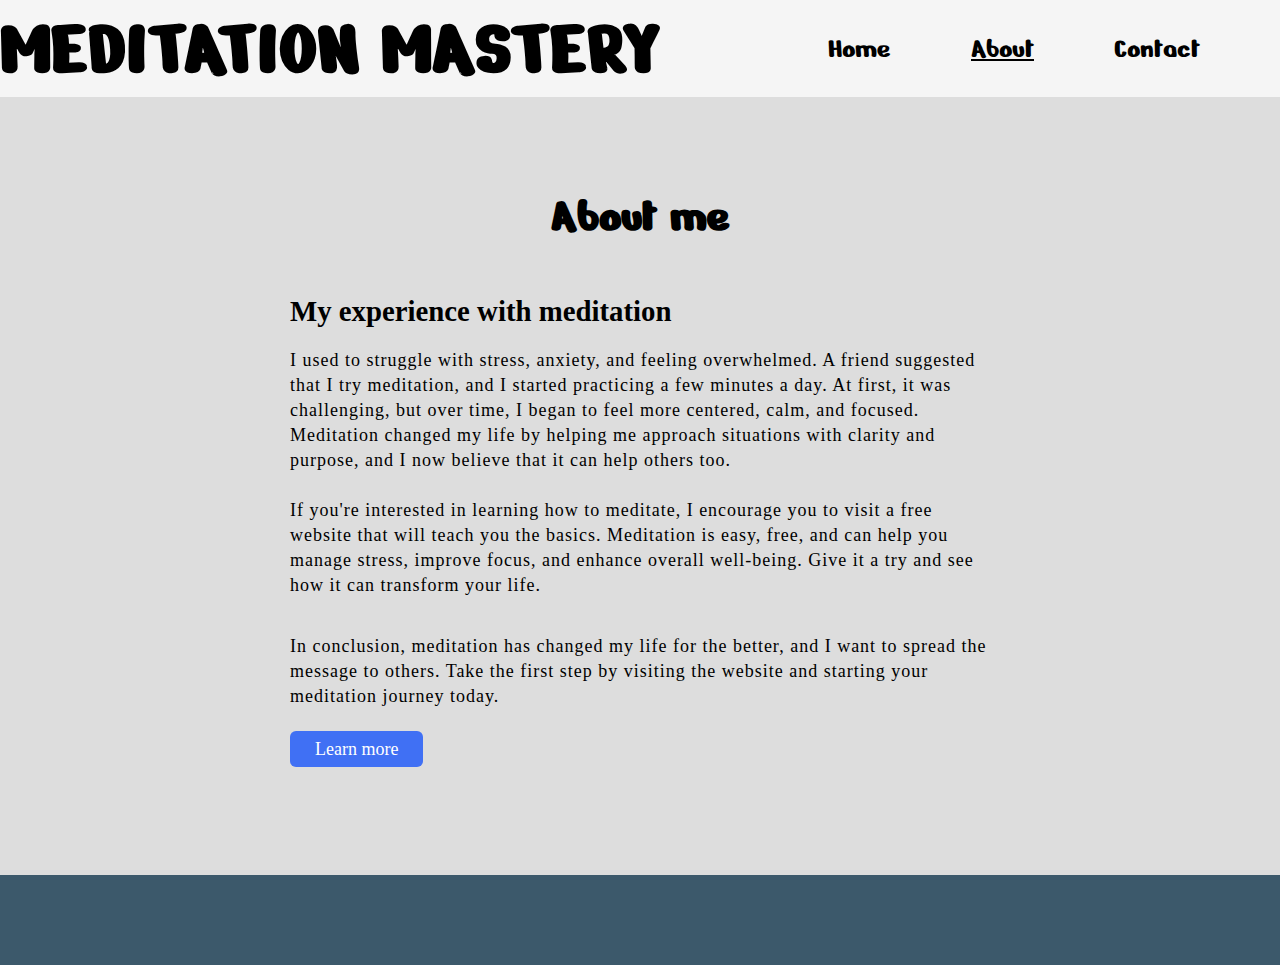
==== about.html @ d4aea95e "put in active class for nav" ====
<!DOCTYPE html>
<html lang="en">
    <head>
        <title>Meditation</title>
        <meta charset="UTF-8" />
        <meta name="description" content="Trying to edcate the world on importance of meditation"/>
        <link rel="shortcut icon" type="image/x-icon" href="/favicon.ico">
        <link href="assets/style.css" rel="stylesheet" />
        <link rel="stylesheet" href="https://use.fontawesome.com/releases/v5.14.0/css/all.css" integrity="sha384-HzLeBuhoNPvSl5KYnjx0BT+WB0QEEqLprO+NBkkk5gbc67FTaL7XIGa2w1L0Xbgc" crossorigin="anonymous">
    </head>

    <body>
      <header>
        <nav>
          <div class="logo">
            <a href="index.html"></a>
            <h1 id="logo">Meditation Mastery</h1>
          </div>
          <ul id="list">
            <li></li>
  
            <li>
              <a href="contact.html">Contact</a>
            </li>
            <li>
              <a href="gallery.html" class="active">About</a>
            </li>
  
            <li>
              <a href="home.html"> Home</a>
            </li>
          </ul>
        </nav>
      </header>

      <section class="about-page">
        <div class="about-me">
          <div class="text">
            <h1 id="welcome">About me </h2>
            <h5>My experience with meditation</h5>
              <p>I used to struggle with stress, anxiety, and feeling overwhelmed. 
                A friend suggested that I try meditation, and I started practicing a few minutes a day.
                 At first, it was challenging, but over time, I began to feel more centered, calm, and focused.
                  Meditation changed my life by helping me approach situations with clarity and purpose, 
                and I now believe that it can help others too.
                <br><br>
               <p> If you're interested in learning how to meditate, I encourage you to visit a free website that will teach 
                    you the basics. Meditation is easy, free, and can help you manage stress, improve focus, 
                    and enhance overall well-being. Give it a try and see how it can transform your life. </p>
                    <br><br>
                <p>In conclusion, meditation has changed my life for the better, and I want to spread the message to others. 
                    Take the first step by visiting the website and starting your meditation journey today.</p>
                    <div class="data">
            <a href="https://www.calm.com/" class="learn">Learn more</a>
            </div>
          </div>
        </div>
      </section>
      <footer>
        <ul>
          <li>
            <a
              href="https://facebook.com"
              target="_blank"
              rel="noopener"
              aria-label="Visit our Facebook page (opens in a new tab)"
              ><i class="fab fa-facebook"></i
            ></a>
          </li>
          <li>
            <a
              href="https://twitter.com"
              target="_blank"
              rel="noopener"
              aria-label="Visit our Twitter page (opens in a new tab)"
              ><i class="fab fa-twitter-square"></i
            ></a>
          </li>
          <li>
            <a
              href="https://youtube.com"
              target="_blank"
              rel="noopener"
              aria-label="Visit our YouTube page (opens in a new tab)"
              ><i class="fab fa-youtube-square"></i
            ></a>
          </li>
          <li>
            <a
              href="https://instagram.com"
              target="_blank"
              rel="noopener"
              aria-label="Visit our Instagram page (opens in a new tab)"
              ><i class="fab fa-instagram"></i
            ></a>
          </li>
        </ul>
       
      </footer>
---- assets/style.css ----
@import url("https://fonts.googleapis.com/css2?family=Nerko+One&family=Roboto&display=swap");
* {
    margin: 0;
    padding: 0;
    box-sizing: border-box;
    border: none;
    

}
html {
  scroll-behavior: smooth;
}
body {
  background-color:#ddd;
}
/* header section */

header {
  color: black;
  background-color: rgb(245, 245, 245);
}

.active{
  text-decoration: underline;
}

nav {
  display: flex;
  justify-content: space-between;
  justify-items: center;
  align-items: center;
  font-family: Nerko One;
}

nav h1 {
  font-family: Nerko One;
  color: #3a3a3a;
  margin-left: 0px;
  text-transform: uppercase;
  font-size: 5em;
}

#logo {
  font-weight: 200%;
  margin: left;
  color: black;
}

nav ul {
  display: flex;
  flex-direction: row-reverse;
  list-style-type: none;
}
nav ul li a {
  color: black;
  font-size: 1.8rem;
  text-decoration: none;
  padding-right: 80px;
}
  
 
#list li a:hover {
  color: aquamarine;
}

  /* header section media queries */
  @media only screen and (max-width: 800px) {

    nav {
      flex-direction: column;
      align-items: center;
      justify-content: center;
      
    }
    nav h1 {
      font-size: 3.5rem;
    }
    nav ul {
      flex-direction: column;
      flex-direction: column-reverse;
      align-items: center;
    }
    nav ul li {
      padding-top: 10px;
      padding-bottom: 10px;
      padding-left: 40px;
    }
    nav ul li a {
      font-size: 2.1rem;
    }

  }
  
  h2 {
    font-size: 2rem;
    letter-spacing: 0.1rem;
    text-align: center;
    margin-bottom: 2rem;
    color: #75003A;
}
/* intro */
#intro {
  height: 500px;
  width: 100%;
  overflow: hidden;
  position: relative;
}

#intro-image {
  height: 500px;
  width: 100%;
  background: url(../images/heroimage.jpg) no-repeat center center;
  background-size: cover;
/* zoom effect */
animation-name: hero-image-zoom;
animation-duration: 5s;
animation-fill-mode: forwards;
}

/*  level of zoom  */
@keyframes hero-image-zoom {
from {
    transform: scale(1);
}

to {
    transform: scale(1.1);
}
}


.hero-h1 {
  color: white;
  margin-bottom: 0;
}

#intro-image-text {
  color: white;
  letter-spacing: 5px;
  padding: 4rem;
  position: absolute;
  top: 33%;
  background-color: rgba(119, 119, 119, 0.7);
}

/* Introduction */
#introduction {
  height: 100%;
  margin: 4rem;
  padding-top: 50px;
  padding-bottom: 50px;
}

#introduction p {
  line-height: 2rem;
  text-align: center;
}

.test{
  width: 100%
}



  /* Types of meditation */
 
  #types {
    padding-top: 100px;
    padding-bottom: 100px;
    background: radial-gradient(
      circle,
      rgba(238, 174, 202, 1) 0%,
      rgba(148, 187, 233, 1) 100%
    );
    
  }
  #abouts {
    display: flex;
    width: 100%;
    flex-wrap: wrap;
    gap: 20%;
    
  }
  #welcome {
    text-align: center;
    margin-bottom: 50px;
    font-family: Nerko One;
    font-size: 3rem;
  }
  .about {
    flex: 20%;
    margin-left: 5%;
    margin-right: 5%;
    margin-top: 20px;
  }
  
  h4 {
    text-transform: uppercase;
    font-family: Nerko One;
    font-size: 2.2rem;
  }

  /* types of meditation media queries */

  @media only screen and (max-width: 800px) {
    #abouts {
      flex-direction: column;
      justify-content: center;
      text-align: center;
    }
    .about {
      flex: 100%;
    } 
  }


  /* Famous meditators section */

  .person {
    display: flex;
    justify-content: space-evenly;
    gap: 4%;
  }
  
  .person-section {
    width: 30%;
  }
  
  .person-image {
    width: 33%;
    border-radius: 100%;
    height: 50%
  }
  .person-name {
    font-size: 24px;
    font-weight: bold;
    color: black;
    text-transform: uppercase;
    font-family: Nerko One;
  }

  @media  only screen  and (max-width: 800px) {
    .person {
      flex-direction: column;
    }
    .person-section {
      width: 100%;
      margin-top: 10px;
      text-align: center;
    }
  }
    


  /* about us page */
  .about-page{
   /* height: 100vh; */
    width: 100%;
    padding: 90px 0;
    background: #ddd;
  }
  .about-me{
    width: 100%;
    max-width: 100%;
    margin: 0 auto;
    display: flex;
    align-items: center;
    justify-content: space-around;
  }
  .text{
    width: 700px;
  }
  .text h2{
    font-size: 90px;
    font-weight: 600;
    /* margin-bottom: 10px; */
  
  }
   h5{
    font-size: 28px;
    font-size: 180%;
    margin-bottom: 20px; 
  }
  .text p{
    font-size: 18px;
    line-height: 25px;
    letter-spacing: 1px;
  }
  .data{
    margin-top: 30px;
  }
  .learn{
    font-size: 18px;
    background: #4070f4;
    color: #fff;
    text-decoration: none;
    border: none;
    padding: 8px 25px;
    border-radius: 6px;
    transition: 0.5s;
  }
  .learn:hover{
    background: #000;
    border: 1px solid #4070f4;
  }

  @media  only screen  and (max-width: 800px) {
   text { 
    width: 100%;
  }

   }
  



  /* contact us form */
  .container{
    position: relative;
    width: 100%;
    height: 100%;
    display: flex;
    justify-content: center;
    align-items: center;
    padding: 20px 100px;
  }

  #about {
    font-size: 90px;
    font-weight: 600;
    margin-bottom: 10px;
    color: #4070f4;
  }

  .container:after{
    content: '';
    position: absolute;
    width: 100%;
    height: 100%;
    left: 0;
    top: 0;
    background: url(../images/contact-form-picture.jpg) no-repeat center;
    background-size: cover;
    filter: blur(50px);
    z-index: -1;
    }

    .contact-box{
      max-width: 100%;
      display: grid;
      grid-template-columns: repeat(2, 1fr);
      justify-content: center;
      align-items: center;
      text-align: center;
      background-color: #fff;
      box-shadow: 0px 0px 19px 5px rgba(0,0,0,0.19);
    }

    .left{
      background: url(../images/contact-form-picture.jpg) no-repeat center;
      background-size: cover;
      height: 100%;
    }
    
    .right{
      padding: 25px 40px;
    }

    h3{
      position: relative;
      padding: 0 0 10px;
      margin-bottom: 10px;
    }
    
    h3:after{
      content: '';
        position: absolute;
        left: 50%;
        bottom: 0;
        transform: translateX(-50%);
        height: 4px;
        width: 50px;
        border-radius: 2px;
        background-color: #2ecc71;
    }

    .field{
      width: 100%;
      border: 2px solid rgba(0, 0, 0, 0);
      outline: none;
      background-color: rgba(230, 230, 230, 0.6);
      padding: 0.5rem 1rem;
      font-size: 1.1rem;
      margin-bottom: 22px;
      transition: .3s;
    }
    
    .field:hover{
      background-color: rgba(0, 0, 0, 0.1);
    }
    
    textarea{
      min-height: 150px;
    }
    
    .btn{
      width: 100%;
      padding: 0.5rem 1rem;
      background-color: #2ecc71;
      color: #fff;
      font-size: 1.1rem;
      border: none;
      outline: none;
      cursor: pointer;
      transition: .3s;
    }
    
    .btn:hover{
        background-color: #27ae60;
    }
    
    .field:focus{
        border: 2px solid rgba(30,85,250,0.47);
        background-color: #fff;
    }


    /* sign up form media queries */
    @media only screen and (max-width: 880px) { 
      .container{
        width: 100%;
      }
      .contact-box{
        grid-template-columns: 1fr;
      }
      .left{
        height: 200px;
      }

     }

    


  /* footer */

  footer {
    height: 10vh;
    background-color: #3c596b;
    display: flex;
    margin-top: 25px;
    
  }
  
  footer ul {
    list-style: none;
    text-align: center;
    display: flex;
    padding: 0;
    width: 100%;
    justify-content: center;
    background-color: #3c596b;
    flex-wrap: wrap;
    align-content: center;
  }
  
  footer ul i {
    font-size: 200%;
    margin-right: 20px;
    padding: 10px;
    color: whitesmoke;
  }
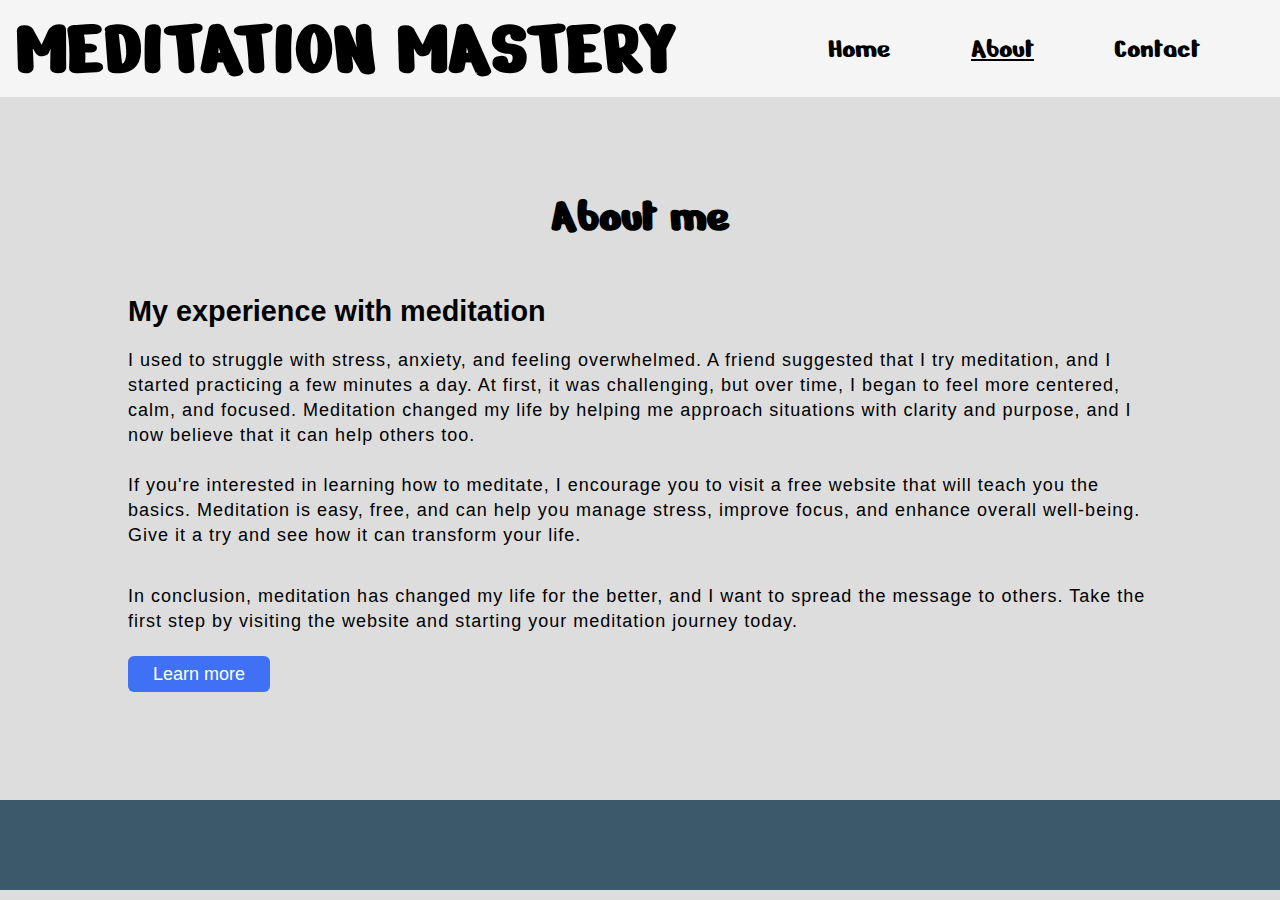
==== commit df78dd01: "change about page height" ====
--- a/about.html
+++ b/about.html
@@ -5,7 +5,7 @@
         <meta charset="UTF-8" />
         <meta name="description" content="Trying to edcate the world on importance of meditation"/>
         <link rel="shortcut icon" type="image/x-icon" href="/favicon.ico">
-        <link href="assets/style.css" rel="stylesheet" />
+        <link href="assets/css/style.css" rel="stylesheet" />
         <link rel="stylesheet" href="https://use.fontawesome.com/releases/v5.14.0/css/all.css" integrity="sha384-HzLeBuhoNPvSl5KYnjx0BT+WB0QEEqLprO+NBkkk5gbc67FTaL7XIGa2w1L0Xbgc" crossorigin="anonymous">
     </head>
 
@@ -23,7 +23,7 @@
               <a href="contact.html">Contact</a>
             </li>
             <li>
-              <a href="gallery.html" class="active">About</a>
+              <a href="about.html" class="active">About</a>
             </li>
   
             <li>
--- a/assets/css/style.css
+++ b/assets/css/style.css
@@ -0,0 +1,475 @@
+@import url("https://fonts.googleapis.com/css2?family=Nerko+One&family=Roboto&display=swap");
+* {
+    margin: 0;
+    padding: 0;
+    box-sizing: border-box;
+    border: none;
+    
+
+}
+html {
+  scroll-behavior: smooth;
+}
+body {
+  background-color:#ddd;
+}
+/* header section */
+
+header {
+  color: black;
+  background-color: rgb(245, 245, 245);
+}
+
+.active{
+  text-decoration: underline;
+}
+
+nav {
+  display: flex;
+  justify-content: space-between;
+  justify-items: center;
+  align-items: center;
+  font-family: Nerko One;
+}
+
+nav h1 {
+  font-family: Nerko One;
+  color: #3a3a3a;
+  margin-left: 0px;
+  text-transform: uppercase;
+  font-size: 5em;
+}
+
+#logo {
+  font-weight: 200%;
+  margin-left: 1rem;
+  color: black;
+}
+
+nav ul {
+  display: flex;
+  flex-direction: row-reverse;
+  list-style-type: none;
+}
+nav ul li a {
+  color: black;
+  font-size: 1.8rem;
+  text-decoration: none;
+  padding-right: 80px;
+}
+  
+ 
+#list li a:hover {
+  color: aquamarine;
+}
+
+  /* header section media queries */
+  @media only screen and (max-width: 800px) {
+
+    nav {
+      flex-direction: column;
+      align-items: center;
+      justify-content: center;
+      
+    }
+    nav h1 {
+      font-size: 3.5rem;
+    }
+    nav ul {
+      flex-direction: column;
+      flex-direction: column-reverse;
+      align-items: center;
+    }
+    nav ul li {
+      padding-top: 10px;
+      padding-bottom: 10px;
+      padding-left: 40px;
+    }
+    nav ul li a {
+      font-size: 2.1rem;
+    }
+
+  }
+  
+  h2 {
+    font-size: 2rem;
+    letter-spacing: 0.1rem;
+    text-align: center;
+    margin-bottom: 2rem;
+    color: #75003A;
+}
+/* intro */
+#intro {
+  height: 500px;
+  width: 100%;
+  overflow: hidden;
+  position: relative;
+}
+
+#intro-image {
+  height: 500px;
+  width: 100%;
+  background: url(../images/heroimage.jpg) no-repeat center center;
+  background-size: cover;
+/* zoom effect */
+animation-name: hero-image-zoom;
+animation-duration: 5s;
+animation-fill-mode: forwards;
+}
+
+/*  level of zoom  */
+@keyframes hero-image-zoom {
+from {
+    transform: scale(1);
+}
+
+to {
+    transform: scale(1.1);
+}
+}
+
+
+.hero-h1 {
+  color: white;
+  margin-bottom: 0;
+}
+
+#intro-image-text {
+  color: white;
+  letter-spacing: 5px;
+  padding: 4rem;
+  position: absolute;
+  top: 33%;
+  background-color: rgba(119, 119, 119, 0.7);
+}
+
+/* Introduction */
+#introduction {
+  height: 100%;
+  margin: 4rem;
+  padding-top: 50px;
+  padding-bottom: 50px;
+}
+
+#introduction p {
+  line-height: 2rem;
+  text-align: center;
+  font-size: 1.9rem;
+}
+
+.test{
+  width: 100%
+}
+
+
+
+  /* Types of meditation */
+ 
+  #types {
+    padding-top: 100px;
+    padding-bottom: 100px;
+    background: radial-gradient(
+      circle,
+      rgba(238, 174, 202, 1) 0%,
+      rgba(148, 187, 233, 1) 100%
+    );
+    
+  }
+  #abouts {
+    display: flex;
+    width: 100%;
+    flex-wrap: wrap;
+    gap: 20%;
+    
+  }
+  #welcome {
+    text-align: center;
+    margin-bottom: 50px;
+    font-family: Nerko One;
+    font-size: 3rem;
+  }
+  .about {
+    flex: 20%;
+    margin-left: 5%;
+    margin-right: 5%;
+    margin-top: 20px;
+  }
+  
+  h4 {
+    text-transform: uppercase;
+    font-family: Nerko One;
+    font-size: 2.2rem;
+  }
+    
+
+
+  @media only screen and (max-width: 880px) {
+    #abouts {
+      flex-direction: column;
+      justify-content: center;
+      text-align: center;
+    }
+    .about {
+      flex: 100%;
+    } 
+  }
+
+
+  /* Famous meditators section */
+
+  .person {
+    display: flex;
+    justify-content: space-evenly;
+    gap: 4%;
+  }
+  
+  .person-section {
+    width: 30%;
+  }
+  
+  .person-image {
+    width: 33%;
+    border-radius: 100%;
+    height: 50%
+  }
+  .person-name {
+    font-size: 24px;
+    font-weight: bold;
+    color: black;
+    text-transform: uppercase;
+    font-family: Nerko One;
+  }
+
+  @media  only screen  and (max-width: 800px) {
+    .person {
+      flex-direction: column;
+    }
+    .person-section {
+      width: 100%;
+      margin-top: 10px;
+      text-align: center;
+    }
+  }
+    
+
+
+  /* about us page */
+  .about-page{
+    height: 100%;
+    width: 100%;
+    padding: 90px 0;
+    background: #ddd;
+  }
+  .about-me{
+    width: 100%;
+    max-width: 100%;
+    margin: 0 auto;
+    display: flex;
+    align-items: center;
+    justify-content: space-around;
+  }
+  .text{
+    width: 80%;
+    font-family: Arial, Helvetica, sans-serif;
+  }
+  .text h2{
+    font-size: 90px;
+    font-weight: 600;
+    /* margin-bottom: 10px; */
+  
+  }
+   h5{
+    font-size: 28px;
+    font-size: 180%;
+    margin-bottom: 20px; 
+  }
+  .text p{
+    font-size: 18px;
+    line-height: 25px;
+    letter-spacing: 1px;
+  }
+  .data{
+    margin-top: 30px;
+  }
+  .learn{
+    font-size: 18px;
+    background: #4070f4;
+    color: #fff;
+    text-decoration: none;
+    border: none;
+    padding: 8px 25px;
+    border-radius: 6px;
+    transition: 0.5s;
+  }
+  .learn:hover{
+    background: #000;
+    border: 1px solid #4070f4;
+  }
+
+  @media  only screen  and (max-width: 800px) {
+   text { 
+    width: 100%;
+  }
+
+   }
+  
+
+
+
+  /* contact us form */
+  .container{
+    position: relative;
+    width: 100%;
+    height: 100%;
+    display: flex;
+    justify-content: center;
+    align-items: center;
+    padding: 20px 100px;
+  }
+
+  #about {
+    font-size: 90px;
+    font-weight: 600;
+    margin-bottom: 10px;
+    color: #4070f4;
+  }
+
+  .container:after{
+    content: '';
+    position: absolute;
+    width: 100%;
+    height: 100%;
+    left: 0;
+    top: 0;
+    background: url(../images/contact-form-picture.jpg) no-repeat center;
+    background-size: cover;
+    filter: blur(50px);
+    z-index: -1;
+    }
+
+    .contact-box{
+      max-width: 100%;
+      display: grid;
+      grid-template-columns: repeat(2, 1fr);
+      justify-content: center;
+      align-items: center;
+      text-align: center;
+      background-color: #fff;
+      box-shadow: 0px 0px 19px 5px rgba(0,0,0,0.19);
+    }
+
+    .left{
+      background: url(../images/contact-form-picture.jpg) no-repeat center;
+      background-size: cover;
+      height: 100%;
+    }
+    
+    .right{
+      padding: 25px 40px;
+    }
+
+    h3{
+      position: relative;
+      padding: 0 0 10px;
+      margin-bottom: 10px;
+    }
+    
+    h3:after{
+      content: '';
+        position: absolute;
+        left: 50%;
+        bottom: 0;
+        transform: translateX(-50%);
+        height: 4px;
+        width: 50px;
+        border-radius: 2px;
+        background-color: #2ecc71;
+    }
+
+    .field{
+      width: 100%;
+      border: 2px solid rgba(0, 0, 0, 0);
+      outline: none;
+      background-color: rgba(230, 230, 230, 0.6);
+      padding: 0.5rem 1rem;
+      font-size: 1.1rem;
+      margin-bottom: 22px;
+      transition: .3s;
+    }
+    
+    .field:hover{
+      background-color: rgba(0, 0, 0, 0.1);
+    }
+    
+    textarea{
+      min-height: 150px;
+    }
+    
+    .btn{
+      width: 100%;
+      padding: 0.5rem 1rem;
+      background-color: #2ecc71;
+      color: #fff;
+      font-size: 1.1rem;
+      border: none;
+      outline: none;
+      cursor: pointer;
+      transition: .3s;
+    }
+    
+    .btn:hover{
+        background-color: #27ae60;
+    }
+    
+    .field:focus{
+        border: 2px solid rgba(30,85,250,0.47);
+        background-color: #fff;
+    }
+
+
+    /* sign up form media queries */
+    @media only screen and (max-width: 880px) { 
+      .container{
+        width: 100%;
+      }
+      .contact-box{
+        grid-template-columns: 1fr;
+      }
+      .left{
+        height: 200px;
+      }
+
+     }
+
+    
+
+
+  /* footer */
+
+  footer {
+    height: 10vh;
+    background-color: #3c596b;
+    display: flex;
+    margin-top: 25px;
+
+    
+  }
+  
+  footer ul {
+    list-style: none;
+    text-align: center;
+    display: flex;
+    padding: 0;
+    width: 100%;
+    justify-content: center;
+    background-color: #3c596b;
+    flex-wrap: wrap;
+    align-content: center;
+  }
+  
+  footer ul i {
+    font-size: 200%;
+    margin-right: 20px;
+    padding: 10px;
+    color: whitesmoke;
+  }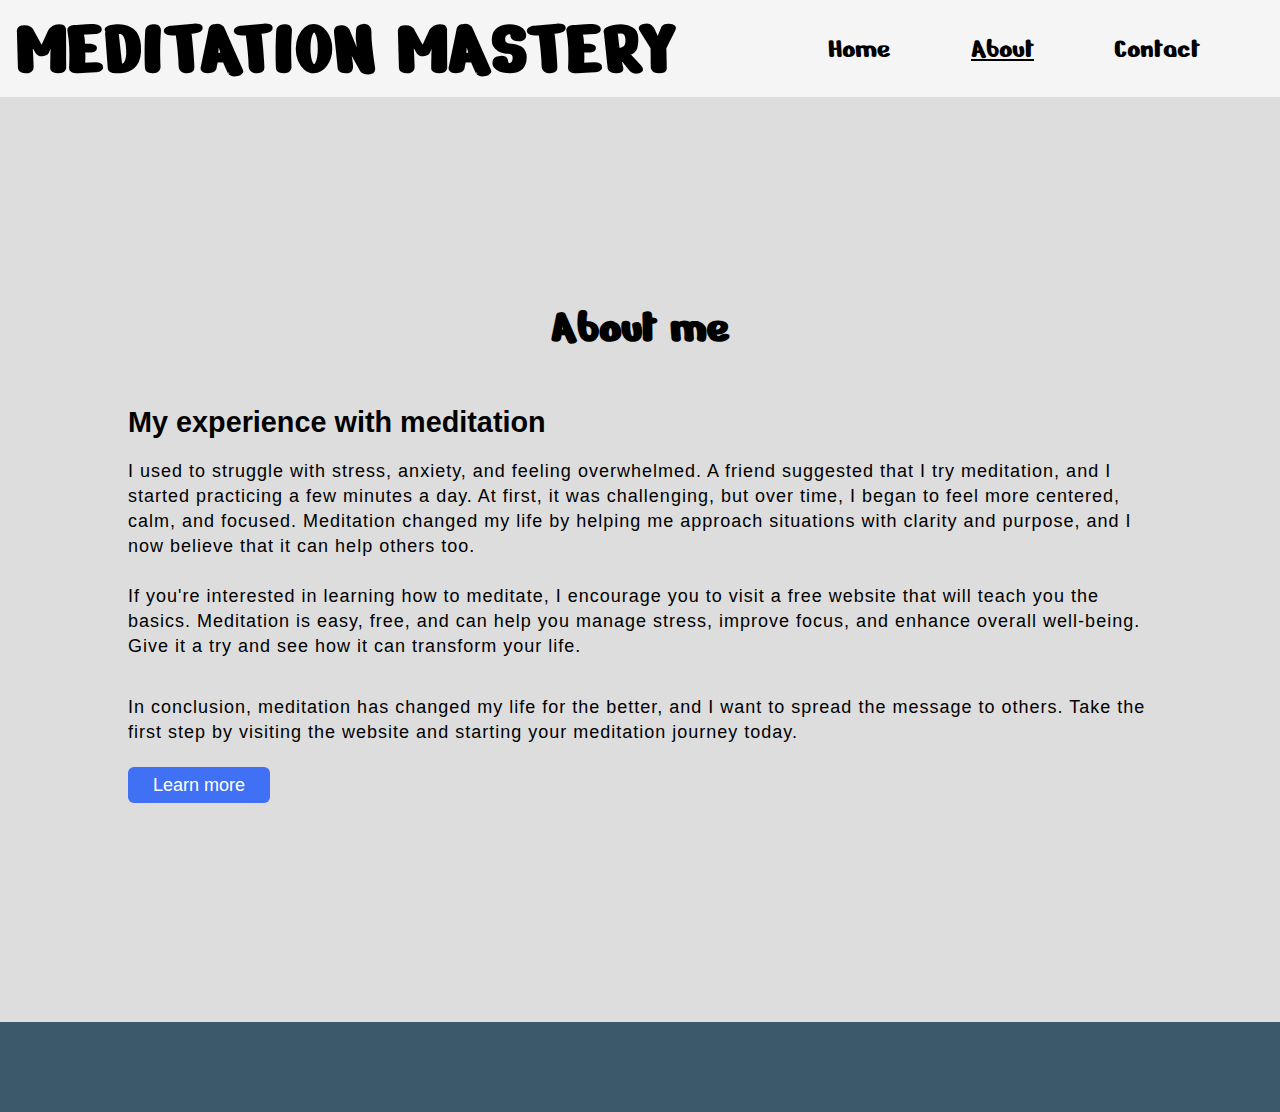
==== commit b8b2c3fc: "fix responsive issues" ====
--- a/about.html
+++ b/about.html
@@ -4,6 +4,7 @@
         <title>Meditation</title>
         <meta charset="UTF-8" />
         <meta name="description" content="Trying to edcate the world on importance of meditation"/>
+        <meta name="viewport" content="width=device-width, initial-scale=1.0" />
         <link rel="shortcut icon" type="image/x-icon" href="/favicon.ico">
         <link href="assets/css/style.css" rel="stylesheet" />
         <link rel="stylesheet" href="https://use.fontawesome.com/releases/v5.14.0/css/all.css" integrity="sha384-HzLeBuhoNPvSl5KYnjx0BT+WB0QEEqLprO+NBkkk5gbc67FTaL7XIGa2w1L0Xbgc" crossorigin="anonymous">
@@ -27,7 +28,7 @@
             </li>
   
             <li>
-              <a href="home.html"> Home</a>
+              <a href="index.html"> Home</a>
             </li>
           </ul>
         </nav>
--- a/assets/css/style.css
+++ b/assets/css/style.css
@@ -64,32 +64,7 @@
 }
 
   /* header section media queries */
-  @media only screen and (max-width: 800px) {
-
-    nav {
-      flex-direction: column;
-      align-items: center;
-      justify-content: center;
-      
-    }
-    nav h1 {
-      font-size: 3.5rem;
-    }
-    nav ul {
-      flex-direction: column;
-      flex-direction: column-reverse;
-      align-items: center;
-    }
-    nav ul li {
-      padding-top: 10px;
-      padding-bottom: 10px;
-      padding-left: 40px;
-    }
-    nav ul li a {
-      font-size: 2.1rem;
-    }
-
-  }
+
   
   h2 {
     font-size: 2rem;
@@ -203,16 +178,7 @@
     
 
 
-  @media only screen and (max-width: 880px) {
-    #abouts {
-      flex-direction: column;
-      justify-content: center;
-      text-align: center;
-    }
-    .about {
-      flex: 100%;
-    } 
-  }
+ 
 
 
   /* Famous meditators section */
@@ -228,7 +194,7 @@
   }
   
   .person-image {
-    width: 33%;
+    width: 50%;
     border-radius: 100%;
     height: 50%
   }
@@ -240,22 +206,11 @@
     font-family: Nerko One;
   }
 
-  @media  only screen  and (max-width: 800px) {
-    .person {
-      flex-direction: column;
-    }
-    .person-section {
-      width: 100%;
-      margin-top: 10px;
-      text-align: center;
-    }
-  }
-    
 
 
   /* about us page */
+
   .about-page{
-    height: 100%;
     width: 100%;
     padding: 90px 0;
     background: #ddd;
@@ -267,6 +222,7 @@
     display: flex;
     align-items: center;
     justify-content: space-around;
+    height: 80vh
   }
   .text{
     width: 80%;
@@ -306,14 +262,6 @@
     border: 1px solid #4070f4;
   }
 
-  @media  only screen  and (max-width: 800px) {
-   text { 
-    width: 100%;
-  }
-
-   }
-  
-
 
 
   /* contact us form */
@@ -324,7 +272,7 @@
     display: flex;
     justify-content: center;
     align-items: center;
-    padding: 20px 100px;
+    padding: 20px 20px;
   }
 
   #about {
@@ -427,21 +375,7 @@
     }
 
 
-    /* sign up form media queries */
-    @media only screen and (max-width: 880px) { 
-      .container{
-        width: 100%;
-      }
-      .contact-box{
-        grid-template-columns: 1fr;
-      }
-      .left{
-        height: 200px;
-      }
-
-     }
-
-    
+   
 
 
   /* footer */
@@ -472,4 +406,78 @@
     margin-right: 20px;
     padding: 10px;
     color: whitesmoke;
+  }
+
+  @media only screen and (max-width: 992px) {
+
+    nav {
+      flex-direction: column;
+      align-items: center;
+      justify-content: center;
+      
+    }
+    nav h1 {
+      font-size: 3.5rem;
+    }
+    nav ul {
+      flex-direction: column;
+      flex-direction: column-reverse;
+      align-items: center;
+    }
+    nav ul li {
+      padding-top: 10px;
+      padding-bottom: 10px;
+      padding-left: 40px;
+    }
+    nav ul li a {
+      font-size: 2.1rem;
+    }
+
+    .logo{
+       text-align: center;
+    }
+
+    .container{
+      width: 100%;
+    }
+    .container {
+      height: 80vh;
+    }
+    .contact-box{
+      grid-template-columns: 1fr;
+      ;
+    }
+    .left{
+     display: none;
+    }
+
+    text { 
+      width: 100%;
+    }
+
+    .person {
+      flex-direction: column;
+    }
+    .person-section {
+      width: 100%;
+      margin-top: 10px;
+      text-align: center;
+    }
+
+    #abouts {
+      flex-direction: column;
+      justify-content: center;
+      text-align: center;
+    }
+    .about {
+      flex: 100%;
+    } 
+
+  }
+
+
+  @media only screen and (max-width: 600px) {
+       .about-me{
+        height: auto;
+       }
   }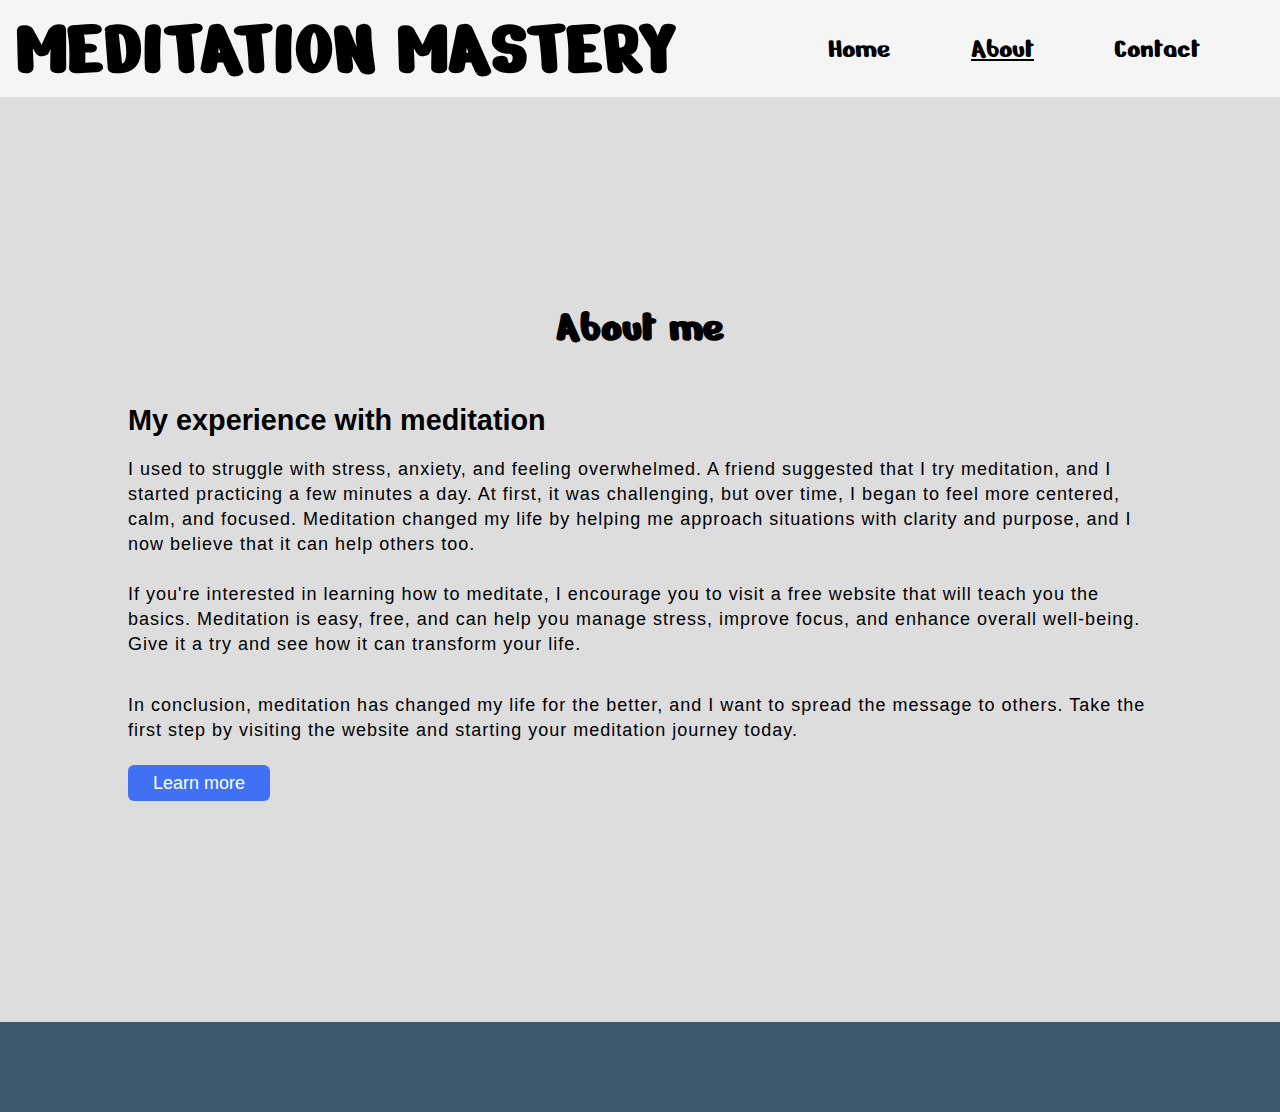
==== commit b8e8e732: "semantic layout added" ====
--- a/about.html
+++ b/about.html
@@ -1,100 +1,91 @@
 <!DOCTYPE html>
 <html lang="en">
-    <head>
-        <title>Meditation</title>
-        <meta charset="UTF-8" />
-        <meta name="description" content="Trying to edcate the world on importance of meditation"/>
-        <meta name="viewport" content="width=device-width, initial-scale=1.0" />
-        <link rel="shortcut icon" type="image/x-icon" href="/favicon.ico">
-        <link href="assets/css/style.css" rel="stylesheet" />
-        <link rel="stylesheet" href="https://use.fontawesome.com/releases/v5.14.0/css/all.css" integrity="sha384-HzLeBuhoNPvSl5KYnjx0BT+WB0QEEqLprO+NBkkk5gbc67FTaL7XIGa2w1L0Xbgc" crossorigin="anonymous">
-    </head>
 
-    <body>
-      <header>
-        <nav>
-          <div class="logo">
-            <a href="index.html"></a>
-            <h1 id="logo">Meditation Mastery</h1>
+<head>
+  <title>Meditation</title>
+  <meta charset="UTF-8" />
+  <meta name="description" content="Trying to edcate the world on importance of meditation">
+  <meta name="viewport" content="width=device-width, initial-scale=1.0">
+  <link rel="shortcut icon" type="image/x-icon" href="/favicon.ico">
+  <link href="assets/css/style.css" rel="stylesheet">
+  <link rel="stylesheet" href="https://use.fontawesome.com/releases/v5.14.0/css/all.css"
+    integrity="sha384-HzLeBuhoNPvSl5KYnjx0BT+WB0QEEqLprO+NBkkk5gbc67FTaL7XIGa2w1L0Xbgc" crossorigin="anonymous">
+</head>
+
+<body>
+
+
+                                    <!--Header and navigation-->
+  <header>
+    <nav>
+      <div class="logo">
+        <a href="index.html"></a>
+        <h1 id="logo">Meditation Mastery</h1>
+      </div>
+      <ul id="list">
+        <li></li>
+
+        <li>
+          <a href="contact.html">Contact</a>
+        </li>
+        <li>
+          <a href="about.html" class="active">About</a>
+        </li>
+
+        <li>
+          <a href="index.html"> Home</a>
+        </li>
+      </ul>
+    </nav>
+  </header>
+
+
+                                    <!--about me section-->
+  <section class="about-page">
+    <div class="about-me">
+      <div class="text">
+        <h1 id="welcome">About me </h2>
+          <h5>My experience with meditation</h5>
+          <p>I used to struggle with stress, anxiety, and feeling overwhelmed.
+            A friend suggested that I try meditation, and I started practicing a few minutes a day.
+            At first, it was challenging, but over time, I began to feel more centered, calm, and focused.
+            Meditation changed my life by helping me approach situations with clarity and purpose,
+            and I now believe that it can help others too.
+            <br><br>
+          <p> If you're interested in learning how to meditate, I encourage you to visit a free website that will teach
+            you the basics. Meditation is easy, free, and can help you manage stress, improve focus,
+            and enhance overall well-being. Give it a try and see how it can transform your life. </p>
+          <br><br>
+          <p>In conclusion, meditation has changed my life for the better, and I want to spread the message to others.
+            Take the first step by visiting the website and starting your meditation journey today.</p>
+          <div class="data">
+            <a href="https://www.calm.com/" class="learn">Learn more</a>
           </div>
-          <ul id="list">
-            <li></li>
-  
-            <li>
-              <a href="contact.html">Contact</a>
-            </li>
-            <li>
-              <a href="about.html" class="active">About</a>
-            </li>
-  
-            <li>
-              <a href="index.html"> Home</a>
-            </li>
-          </ul>
-        </nav>
-      </header>
+      </div>
+    </div>
+  </section>
 
-      <section class="about-page">
-        <div class="about-me">
-          <div class="text">
-            <h1 id="welcome">About me </h2>
-            <h5>My experience with meditation</h5>
-              <p>I used to struggle with stress, anxiety, and feeling overwhelmed. 
-                A friend suggested that I try meditation, and I started practicing a few minutes a day.
-                 At first, it was challenging, but over time, I began to feel more centered, calm, and focused.
-                  Meditation changed my life by helping me approach situations with clarity and purpose, 
-                and I now believe that it can help others too.
-                <br><br>
-               <p> If you're interested in learning how to meditate, I encourage you to visit a free website that will teach 
-                    you the basics. Meditation is easy, free, and can help you manage stress, improve focus, 
-                    and enhance overall well-being. Give it a try and see how it can transform your life. </p>
-                    <br><br>
-                <p>In conclusion, meditation has changed my life for the better, and I want to spread the message to others. 
-                    Take the first step by visiting the website and starting your meditation journey today.</p>
-                    <div class="data">
-            <a href="https://www.calm.com/" class="learn">Learn more</a>
-            </div>
-          </div>
-        </div>
-      </section>
-      <footer>
-        <ul>
-          <li>
-            <a
-              href="https://facebook.com"
-              target="_blank"
-              rel="noopener"
-              aria-label="Visit our Facebook page (opens in a new tab)"
-              ><i class="fab fa-facebook"></i
-            ></a>
-          </li>
-          <li>
-            <a
-              href="https://twitter.com"
-              target="_blank"
-              rel="noopener"
-              aria-label="Visit our Twitter page (opens in a new tab)"
-              ><i class="fab fa-twitter-square"></i
-            ></a>
-          </li>
-          <li>
-            <a
-              href="https://youtube.com"
-              target="_blank"
-              rel="noopener"
-              aria-label="Visit our YouTube page (opens in a new tab)"
-              ><i class="fab fa-youtube-square"></i
-            ></a>
-          </li>
-          <li>
-            <a
-              href="https://instagram.com"
-              target="_blank"
-              rel="noopener"
-              aria-label="Visit our Instagram page (opens in a new tab)"
-              ><i class="fab fa-instagram"></i
-            ></a>
-          </li>
-        </ul>
-       
-      </footer>+
+                                        <!--Footer-->
+  <footer>
+    <ul>
+      <li>
+        <a href="https://facebook.com" target="_blank" rel="noopener"
+          aria-label="Visit our Facebook page (opens in a new tab)"><i class="fab fa-facebook"></i></a>
+      </li>
+      <li>
+        <a href="https://twitter.com" target="_blank" rel="noopener"
+          aria-label="Visit our Twitter page (opens in a new tab)"><i class="fab fa-twitter-square"></i></a>
+      </li>
+      <li>
+        <a href="https://youtube.com" target="_blank" rel="noopener"
+          aria-label="Visit our YouTube page (opens in a new tab)"><i class="fab fa-youtube-square"></i></a>
+      </li>
+      <li>
+        <a href="https://instagram.com" target="_blank" rel="noopener"
+          aria-label="Visit our Instagram page (opens in a new tab)"><i class="fab fa-instagram"></i></a>
+      </li>
+    </ul>
+
+  </footer>
+</body>--- a/assets/css/style.css
+++ b/assets/css/style.css
@@ -1,18 +1,22 @@
 @import url("https://fonts.googleapis.com/css2?family=Nerko+One&family=Roboto&display=swap");
+
 * {
-    margin: 0;
-    padding: 0;
-    box-sizing: border-box;
-    border: none;
-    
-
-}
+  margin: 0;
+  padding: 0;
+  box-sizing: border-box;
+  border: none;
+
+
+}
+
 html {
   scroll-behavior: smooth;
 }
+
 body {
-  background-color:#ddd;
-}
+  background-color: #ddd;
+}
+
 /* header section */
 
 header {
@@ -20,7 +24,7 @@
   background-color: rgb(245, 245, 245);
 }
 
-.active{
+.active {
   text-decoration: underline;
 }
 
@@ -41,7 +45,6 @@
 }
 
 #logo {
-  font-weight: 200%;
   margin-left: 1rem;
   color: black;
 }
@@ -51,28 +54,30 @@
   flex-direction: row-reverse;
   list-style-type: none;
 }
+
 nav ul li a {
   color: black;
   font-size: 1.8rem;
   text-decoration: none;
   padding-right: 80px;
 }
-  
- 
+
+
 #list li a:hover {
   color: aquamarine;
 }
 
-  /* header section media queries */
-
-  
-  h2 {
-    font-size: 2rem;
-    letter-spacing: 0.1rem;
-    text-align: center;
-    margin-bottom: 2rem;
-    color: #75003A;
-}
+/* header section media queries */
+
+
+h2 {
+  font-size: 2rem;
+  letter-spacing: 0.1rem;
+  text-align: center;
+  margin-bottom: 2rem;
+  color: #75003A;
+}
+
 /* intro */
 #intro {
   height: 500px;
@@ -86,21 +91,21 @@
   width: 100%;
   background: url(../images/heroimage.jpg) no-repeat center center;
   background-size: cover;
-/* zoom effect */
-animation-name: hero-image-zoom;
-animation-duration: 5s;
-animation-fill-mode: forwards;
+  /* zoom effect */
+  animation-name: hero-image-zoom;
+  animation-duration: 5s;
+  animation-fill-mode: forwards;
 }
 
 /*  level of zoom  */
 @keyframes hero-image-zoom {
-from {
+  from {
     transform: scale(1);
-}
-
-to {
+  }
+
+  to {
     transform: scale(1.1);
-}
+  }
 }
 
 
@@ -129,355 +134,388 @@
 #introduction p {
   line-height: 2rem;
   text-align: center;
-  font-size: 1.9rem;
-}
-
-.test{
+  font-size: 1.7rem;
+}
+
+.test {
   width: 100%
 }
 
-
-
-  /* Types of meditation */
- 
-  #types {
-    padding-top: 100px;
-    padding-bottom: 100px;
-    background: radial-gradient(
-      circle,
+#welcome {
+  text-align: center;
+  margin-bottom: 50px;
+  font-family: Nerko One;
+  font-size: 2.8rem;
+  
+}
+
+
+
+/* Types of meditation */
+
+#types {
+  padding-top: 100px;
+  padding-bottom: 100px;
+  background: radial-gradient(circle,
       rgba(238, 174, 202, 1) 0%,
-      rgba(148, 187, 233, 1) 100%
-    );
-    
-  }
+      rgba(148, 187, 233, 1) 100%);
+
+}
+
+#abouts {
+  display: flex;
+  width: 100%;
+  flex-wrap: wrap;
+  gap: 20%;
+
+}
+
+#meditator-text {
+  text-align: center;
+  margin-bottom: 50px;
+  font-family: Nerko One;
+  font-size: 3rem;
+}
+
+.about {
+  flex: 20%;
+  margin-left: 5%;
+  margin-right: 5%;
+  margin-top: 20px;
+}
+
+h4 {
+  text-transform: uppercase;
+  font-family: Nerko One;
+  font-size: 2.2rem;
+}
+
+
+
+
+
+
+/* Famous meditators section */
+
+.person {
+  display: flex;
+  justify-content: space-evenly;
+  gap: 4%;
+}
+
+.person-section {
+  width: 30%;
+}
+
+.person-image {
+  width: 50%;
+  border-radius: 100%;
+  height: 50%
+}
+
+.person-name {
+  font-size: 24px;
+  font-weight: bold;
+  color: black;
+  text-transform: uppercase;
+  font-family: Nerko One;
+}
+
+#famous-meditators {
+  text-align: center;
+  margin-bottom: 50px;
+  font-family: Nerko One;
+  font-size: 2.6rem;
+}
+
+
+/* about us page */
+
+.about-page {
+  width: 100%;
+  padding: 90px 0;
+  background: #ddd;
+}
+
+.about-me {
+  width: 100%;
+  max-width: 100%;
+  margin: 0 auto;
+  display: flex;
+  align-items: center;
+  justify-content: space-around;
+  height: 80vh
+}
+
+.text {
+  width: 80%;
+  font-family: Arial, Helvetica, sans-serif;
+}
+
+.text h2 {
+  font-size: 90px;
+  font-weight: 600;
+  /* margin-bottom: 10px; */
+
+}
+
+h5 {
+  font-size: 28px;
+  font-size: 180%;
+  margin-bottom: 20px;
+}
+
+.text p {
+  font-size: 18px;
+  line-height: 25px;
+  letter-spacing: 1px;
+}
+
+.data {
+  margin-top: 30px;
+}
+
+.learn {
+  font-size: 18px;
+  background: #4070f4;
+  color: #fff;
+  text-decoration: none;
+  border: none;
+  padding: 8px 25px;
+  border-radius: 6px;
+  transition: 0.5s;
+}
+
+.learn:hover {
+  background: #000;
+  border: 1px solid #4070f4;
+}
+
+
+
+/* contact us form */
+.container {
+  position: relative;
+  width: 100%;
+  height: 100%;
+  display: flex;
+  justify-content: center;
+  align-items: center;
+  padding: 20px 20px;
+}
+
+#about {
+  font-size: 90px;
+  font-weight: 600;
+  margin-bottom: 10px;
+  color: #4070f4;
+}
+
+.container:after {
+  content: '';
+  position: absolute;
+  width: 100%;
+  height: 100%;
+  left: 0;
+  top: 0;
+  background: url(../images/contact-form-picture.jpg) no-repeat center;
+  background-size: cover;
+  filter: blur(50px);
+  z-index: -1;
+}
+
+.contact-box {
+  max-width: 100%;
+  display: grid;
+  grid-template-columns: repeat(2, 1fr);
+  justify-content: center;
+  align-items: center;
+  text-align: center;
+  background-color: #fff;
+  box-shadow: 0px 0px 19px 5px rgba(0, 0, 0, 0.19);
+}
+
+.left {
+  background: url(../images/contact-form-picture.jpg) no-repeat center;
+  background-size: cover;
+  height: 100%;
+}
+
+.right {
+  padding: 25px 40px;
+}
+
+h3 {
+  position: relative;
+  padding: 0 0 10px;
+  margin-bottom: 10px;
+}
+
+h3:after {
+  content: '';
+  position: absolute;
+  left: 50%;
+  bottom: 0;
+  transform: translateX(-50%);
+  height: 4px;
+  width: 50px;
+  border-radius: 2px;
+  background-color: #2ecc71;
+}
+
+.field {
+  width: 100%;
+  border: 2px solid rgba(0, 0, 0, 0);
+  outline: none;
+  background-color: rgba(230, 230, 230, 0.6);
+  padding: 0.5rem 1rem;
+  font-size: 1.1rem;
+  margin-bottom: 22px;
+  transition: .3s;
+}
+
+.field:hover {
+  background-color: rgba(0, 0, 0, 0.1);
+}
+
+textarea {
+  min-height: 150px;
+}
+
+.btn {
+  width: 100%;
+  padding: 0.5rem 1rem;
+  background-color: #2ecc71;
+  color: #fff;
+  font-size: 1.1rem;
+  border: none;
+  outline: none;
+  cursor: pointer;
+  transition: .3s;
+}
+
+.btn:hover {
+  background-color: #27ae60;
+}
+
+.field:focus {
+  border: 2px solid rgba(30, 85, 250, 0.47);
+  background-color: #fff;
+}
+
+
+
+
+
+/* footer */
+
+footer {
+  height: 10vh;
+  background-color: #3c596b;
+  display: flex;
+  margin-top: 25px;
+
+
+}
+
+footer ul {
+  list-style: none;
+  text-align: center;
+  display: flex;
+  padding: 0;
+  width: 100%;
+  justify-content: center;
+  background-color: #3c596b;
+  flex-wrap: wrap;
+  align-content: center;
+}
+
+footer ul i {
+  font-size: 200%;
+  margin-right: 20px;
+  padding: 10px;
+  color: whitesmoke;
+}
+
+@media only screen and (max-width: 992px) {
+
+  nav {
+    flex-direction: column;
+    align-items: center;
+    justify-content: center;
+
+  }
+
+  nav h1 {
+    font-size: 3.5rem;
+  }
+
+  nav ul {
+    flex-direction: column;
+    flex-direction: column-reverse;
+    align-items: center;
+  }
+
+  nav ul li {
+    padding-top: 10px;
+    padding-bottom: 10px;
+    padding-left: 40px;
+  }
+
+  nav ul li a {
+    font-size: 2.1rem;
+  }
+
+  .logo {
+    text-align: center;
+  }
+
+  .container {
+    width: 100%;
+  }
+
+  .container {
+    height: 80vh;
+  }
+
+  .contact-box {
+    grid-template-columns: 1fr;
+    ;
+  }
+
+  .left {
+    display: none;
+  }
+
+  text {
+    width: 100%;
+  }
+
+  .person {
+    flex-direction: column;
+  }
+
+  .person-section {
+    width: 100%;
+    margin-top: 10px;
+    text-align: center;
+  }
+
   #abouts {
-    display: flex;
-    width: 100%;
-    flex-wrap: wrap;
-    gap: 20%;
-    
-  }
-  #welcome {
+    flex-direction: column;
+    justify-content: center;
     text-align: center;
-    margin-bottom: 50px;
-    font-family: Nerko One;
-    font-size: 3rem;
-  }
+  }
+
   .about {
-    flex: 20%;
-    margin-left: 5%;
-    margin-right: 5%;
-    margin-top: 20px;
-  }
-  
-  h4 {
-    text-transform: uppercase;
-    font-family: Nerko One;
-    font-size: 2.2rem;
-  }
-    
-
-
- 
-
-
-  /* Famous meditators section */
-
-  .person {
-    display: flex;
-    justify-content: space-evenly;
-    gap: 4%;
-  }
-  
-  .person-section {
-    width: 30%;
-  }
-  
-  .person-image {
-    width: 50%;
-    border-radius: 100%;
-    height: 50%
-  }
-  .person-name {
-    font-size: 24px;
-    font-weight: bold;
-    color: black;
-    text-transform: uppercase;
-    font-family: Nerko One;
-  }
-
-
-
-  /* about us page */
-
-  .about-page{
-    width: 100%;
-    padding: 90px 0;
-    background: #ddd;
-  }
-  .about-me{
-    width: 100%;
-    max-width: 100%;
-    margin: 0 auto;
-    display: flex;
-    align-items: center;
-    justify-content: space-around;
-    height: 80vh
-  }
-  .text{
-    width: 80%;
-    font-family: Arial, Helvetica, sans-serif;
-  }
-  .text h2{
-    font-size: 90px;
-    font-weight: 600;
-    /* margin-bottom: 10px; */
-  
-  }
-   h5{
-    font-size: 28px;
-    font-size: 180%;
-    margin-bottom: 20px; 
-  }
-  .text p{
-    font-size: 18px;
-    line-height: 25px;
-    letter-spacing: 1px;
-  }
-  .data{
-    margin-top: 30px;
-  }
-  .learn{
-    font-size: 18px;
-    background: #4070f4;
-    color: #fff;
-    text-decoration: none;
-    border: none;
-    padding: 8px 25px;
-    border-radius: 6px;
-    transition: 0.5s;
-  }
-  .learn:hover{
-    background: #000;
-    border: 1px solid #4070f4;
-  }
-
-
-
-  /* contact us form */
-  .container{
-    position: relative;
-    width: 100%;
-    height: 100%;
-    display: flex;
-    justify-content: center;
-    align-items: center;
-    padding: 20px 20px;
-  }
-
-  #about {
-    font-size: 90px;
-    font-weight: 600;
-    margin-bottom: 10px;
-    color: #4070f4;
-  }
-
-  .container:after{
-    content: '';
-    position: absolute;
-    width: 100%;
-    height: 100%;
-    left: 0;
-    top: 0;
-    background: url(../images/contact-form-picture.jpg) no-repeat center;
-    background-size: cover;
-    filter: blur(50px);
-    z-index: -1;
-    }
-
-    .contact-box{
-      max-width: 100%;
-      display: grid;
-      grid-template-columns: repeat(2, 1fr);
-      justify-content: center;
-      align-items: center;
-      text-align: center;
-      background-color: #fff;
-      box-shadow: 0px 0px 19px 5px rgba(0,0,0,0.19);
-    }
-
-    .left{
-      background: url(../images/contact-form-picture.jpg) no-repeat center;
-      background-size: cover;
-      height: 100%;
-    }
-    
-    .right{
-      padding: 25px 40px;
-    }
-
-    h3{
-      position: relative;
-      padding: 0 0 10px;
-      margin-bottom: 10px;
-    }
-    
-    h3:after{
-      content: '';
-        position: absolute;
-        left: 50%;
-        bottom: 0;
-        transform: translateX(-50%);
-        height: 4px;
-        width: 50px;
-        border-radius: 2px;
-        background-color: #2ecc71;
-    }
-
-    .field{
-      width: 100%;
-      border: 2px solid rgba(0, 0, 0, 0);
-      outline: none;
-      background-color: rgba(230, 230, 230, 0.6);
-      padding: 0.5rem 1rem;
-      font-size: 1.1rem;
-      margin-bottom: 22px;
-      transition: .3s;
-    }
-    
-    .field:hover{
-      background-color: rgba(0, 0, 0, 0.1);
-    }
-    
-    textarea{
-      min-height: 150px;
-    }
-    
-    .btn{
-      width: 100%;
-      padding: 0.5rem 1rem;
-      background-color: #2ecc71;
-      color: #fff;
-      font-size: 1.1rem;
-      border: none;
-      outline: none;
-      cursor: pointer;
-      transition: .3s;
-    }
-    
-    .btn:hover{
-        background-color: #27ae60;
-    }
-    
-    .field:focus{
-        border: 2px solid rgba(30,85,250,0.47);
-        background-color: #fff;
-    }
-
-
-   
-
-
-  /* footer */
-
-  footer {
-    height: 10vh;
-    background-color: #3c596b;
-    display: flex;
-    margin-top: 25px;
-
-    
-  }
-  
-  footer ul {
-    list-style: none;
-    text-align: center;
-    display: flex;
-    padding: 0;
-    width: 100%;
-    justify-content: center;
-    background-color: #3c596b;
-    flex-wrap: wrap;
-    align-content: center;
-  }
-  
-  footer ul i {
-    font-size: 200%;
-    margin-right: 20px;
-    padding: 10px;
-    color: whitesmoke;
-  }
-
-  @media only screen and (max-width: 992px) {
-
-    nav {
-      flex-direction: column;
-      align-items: center;
-      justify-content: center;
-      
-    }
-    nav h1 {
-      font-size: 3.5rem;
-    }
-    nav ul {
-      flex-direction: column;
-      flex-direction: column-reverse;
-      align-items: center;
-    }
-    nav ul li {
-      padding-top: 10px;
-      padding-bottom: 10px;
-      padding-left: 40px;
-    }
-    nav ul li a {
-      font-size: 2.1rem;
-    }
-
-    .logo{
-       text-align: center;
-    }
-
-    .container{
-      width: 100%;
-    }
-    .container {
-      height: 80vh;
-    }
-    .contact-box{
-      grid-template-columns: 1fr;
-      ;
-    }
-    .left{
-     display: none;
-    }
-
-    text { 
-      width: 100%;
-    }
-
-    .person {
-      flex-direction: column;
-    }
-    .person-section {
-      width: 100%;
-      margin-top: 10px;
-      text-align: center;
-    }
-
-    #abouts {
-      flex-direction: column;
-      justify-content: center;
-      text-align: center;
-    }
-    .about {
-      flex: 100%;
-    } 
-
-  }
-
-
-  @media only screen and (max-width: 600px) {
-       .about-me{
-        height: auto;
-       }
-  }+    flex: 100%;
+  }
+
+}
+
+
+@media only screen and (max-width: 600px) {
+  .about-me {
+    height: auto;
+  }
+}